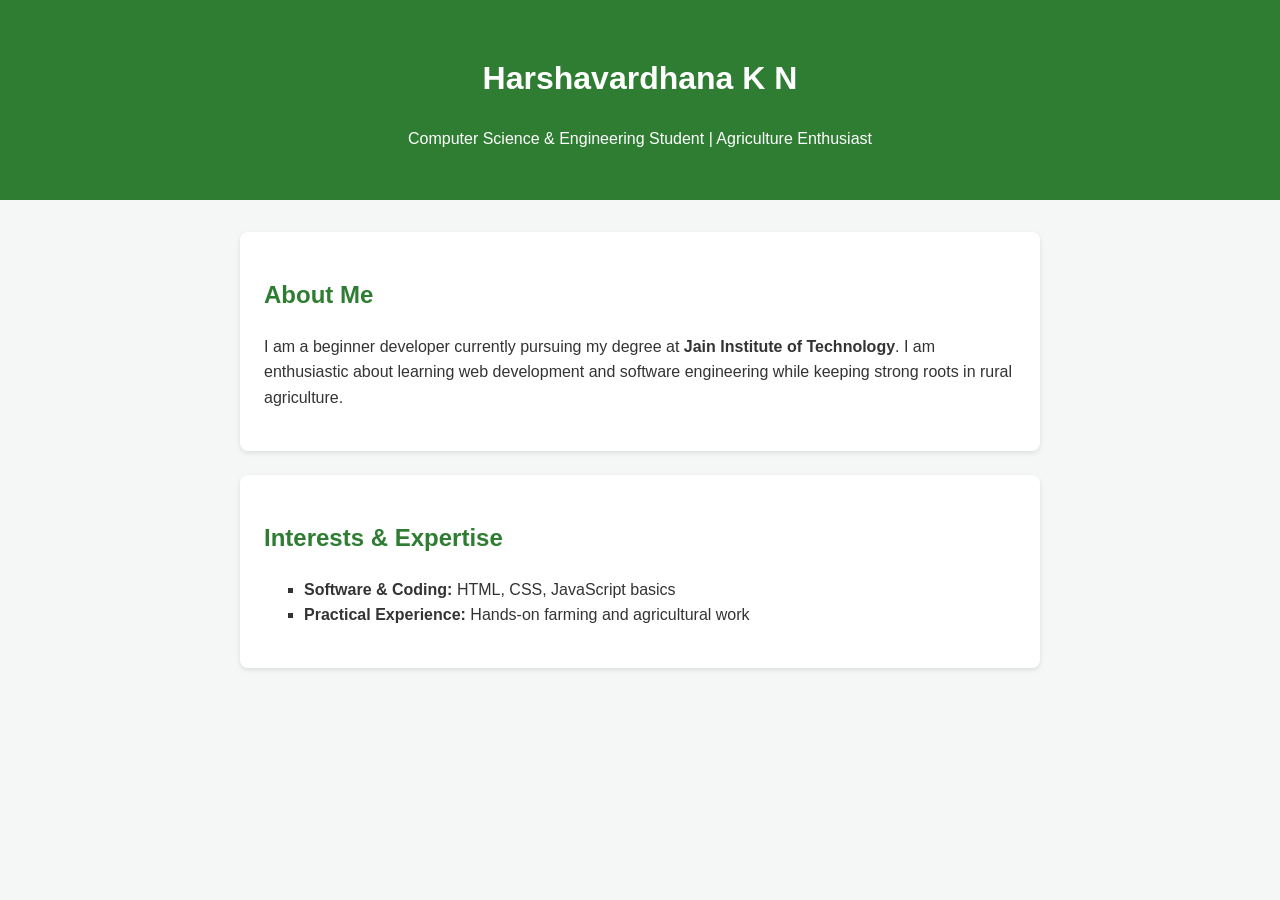
==== front.html @ 86a588fa "First commit" ====
<!DOCTYPE html>
<html lang="en">

<head>
  <meta charset="UTF-8">
  <meta name="viewport" content="width=device-width, initial-scale=1.0">
  <title>Harshavardhana K N | Personal Profile</title>
  <style>
    body {
      font-family: Arial, sans-serif;
      line-height: 1.6;
      margin: 0;
      padding: 0;
      background-color: #f4f7f6;
      color: #333;
    }

    header {
      background: #2e7d32;
      color: #fff;
      padding: 2rem 1rem;
      text-align: center;
    }

    .container {
      max-width: 800px;
      margin: 2rem auto;
      padding: 0 1rem;
    }

    .card {
      background: #fff;
      padding: 1.5rem;
      margin-bottom: 1.5rem;
      border-radius: 8px;
      box-shadow: 0 2px 5px rgba(0, 0, 0, 0.1);
    }

    h2 {
      color: #2e7d32;
    }

    ul {
      list-style-type: square;
    }
  </style>
</head>

<body>

  <header>
    <h1>Harshavardhana K N</h1>
    <p>Computer Science & Engineering Student | Agriculture Enthusiast</p>
  </header>

  <div class="container">
    <div class="card">
      <h2>About Me</h2>
      <p>I am a beginner developer currently pursuing my degree at <strong>Jain Institute of Technology</strong>. I am
        enthusiastic about learning web development and software engineering while keeping strong roots in rural
        agriculture.</p>
    </div>

    <div class="card">
      <h2>Interests & Expertise</h2>
      <ul>
        <li><strong>Software & Coding:</strong> HTML, CSS, JavaScript basics</li>
        <li><strong>Practical Experience:</strong> Hands-on farming and agricultural work</li>
      </ul>
    </div>
  </div>

</body>

</html>
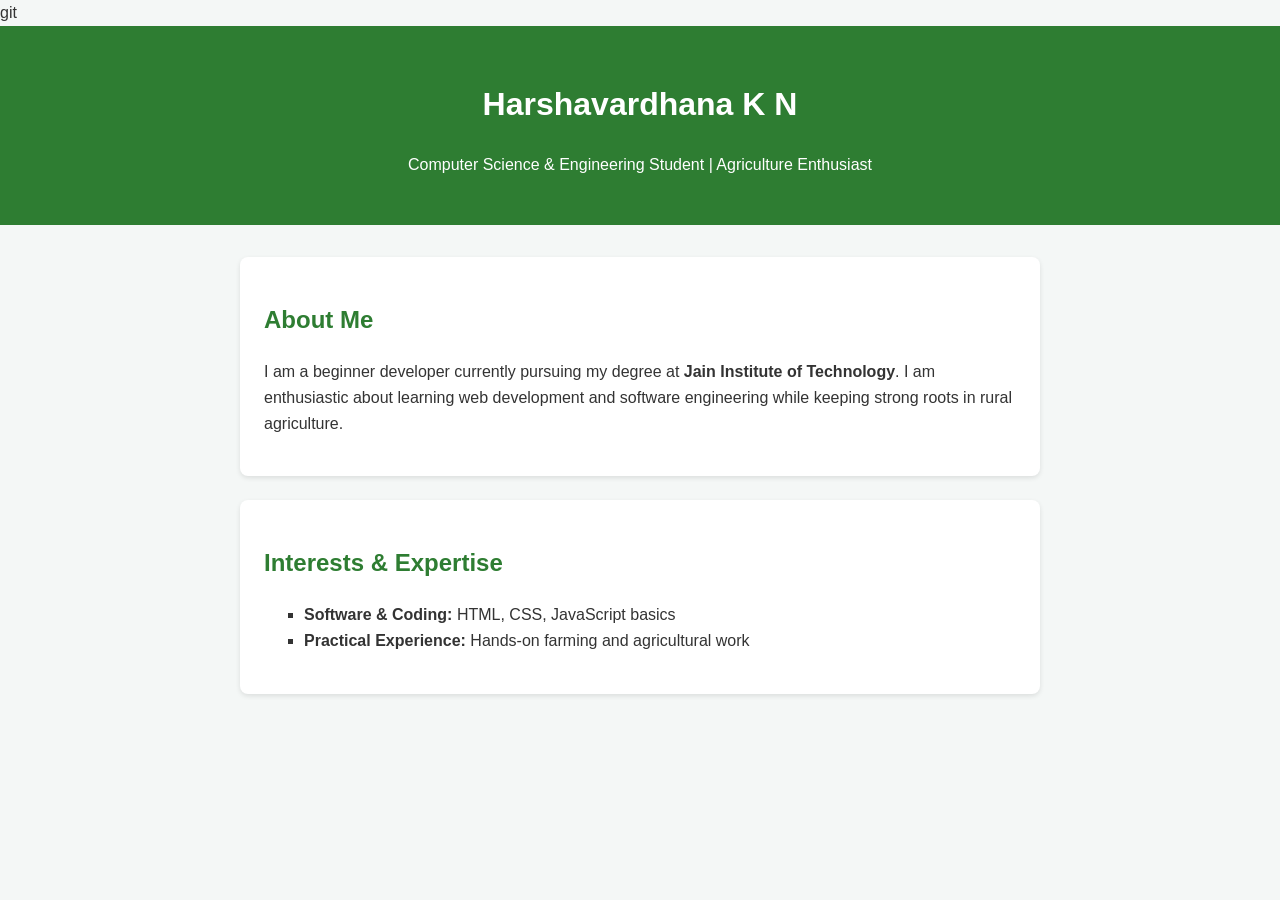
==== commit 53fbf387: "Update from front.html with new content" ====
--- a/front.html
+++ b/front.html
@@ -1,3 +1,4 @@
+git
 <!DOCTYPE html>
 <html lang="en">
 
